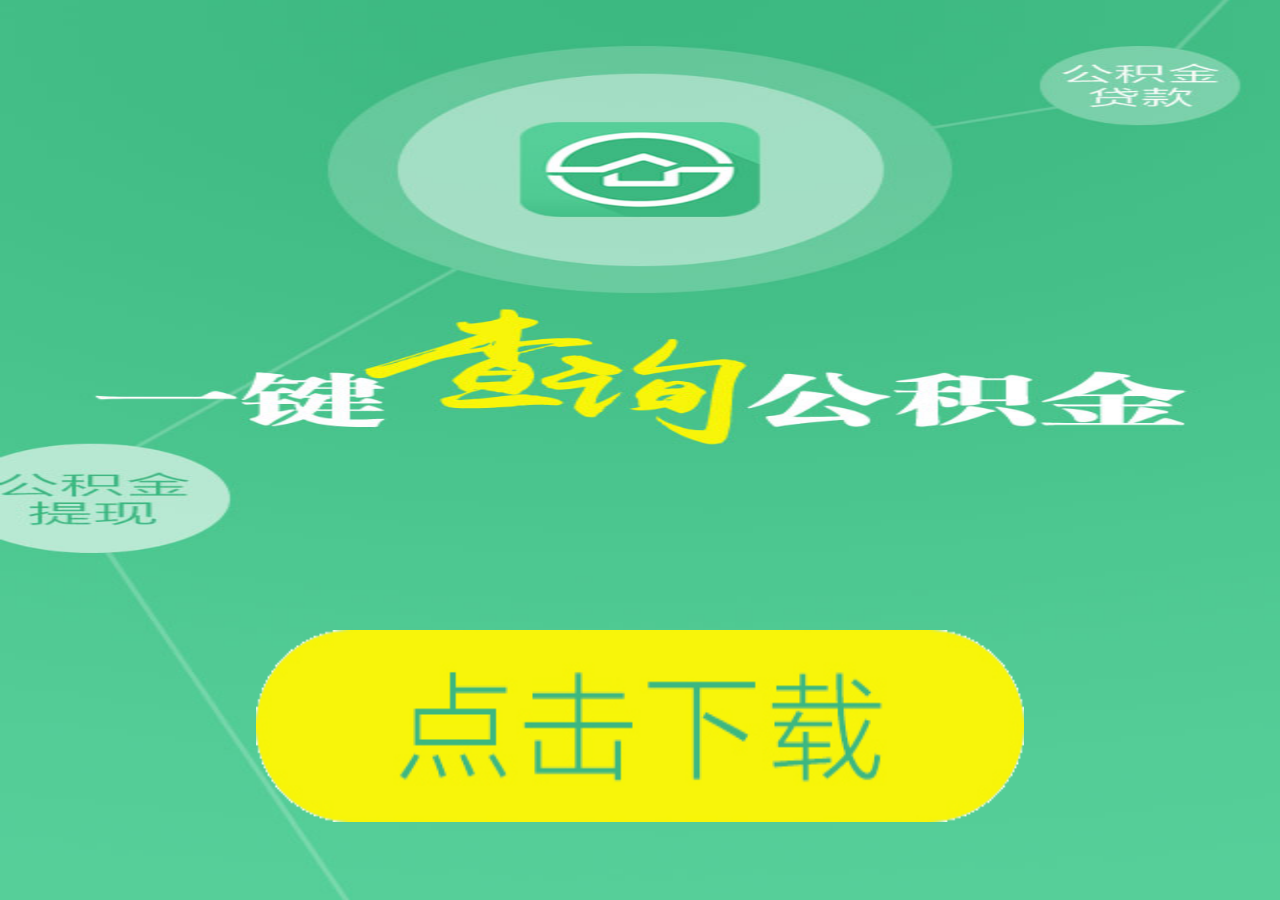
==== index.html @ d5f1163f "de" ====
<!DOCTYPE html>
<html>
<head>
    <meta charset="UTF-8">
    <meta name="viewport" content="width=device-width, initial-scale=1,user-scalable=no"/>
    <title>51公积金</title>
    <style>
        #body{
            margin: 0px;
            overflow:hidden;
        }
        #download{
            width: 100%;
            height: 100%;
        }
        #img1{
            position: absolute;
            width: 100%;
            height: 100%;
        } 
        #img2{ 
            position: absolute;
            top: 70%;
            margin-left: 20%;
            width: 60%;
        }
    </style>
</head>
<body id="body">
    <div id="download">
        <img id="img1" src="img/SinaDown.png"></img>
        
        <a href="http://www.baidu.com"><img id="img2" src="img/SinaBtn1.png" onmouseover="showA(this)" onmouseout="showB(this)"></img></a>
    </div>
</body>

<script>
function showA(obj)
{
obj.src="img/SinaBtn2.png";
}
function showB(obj)
{
obj.src="img/SinaBtn1.png"  
}

</script>
</html>
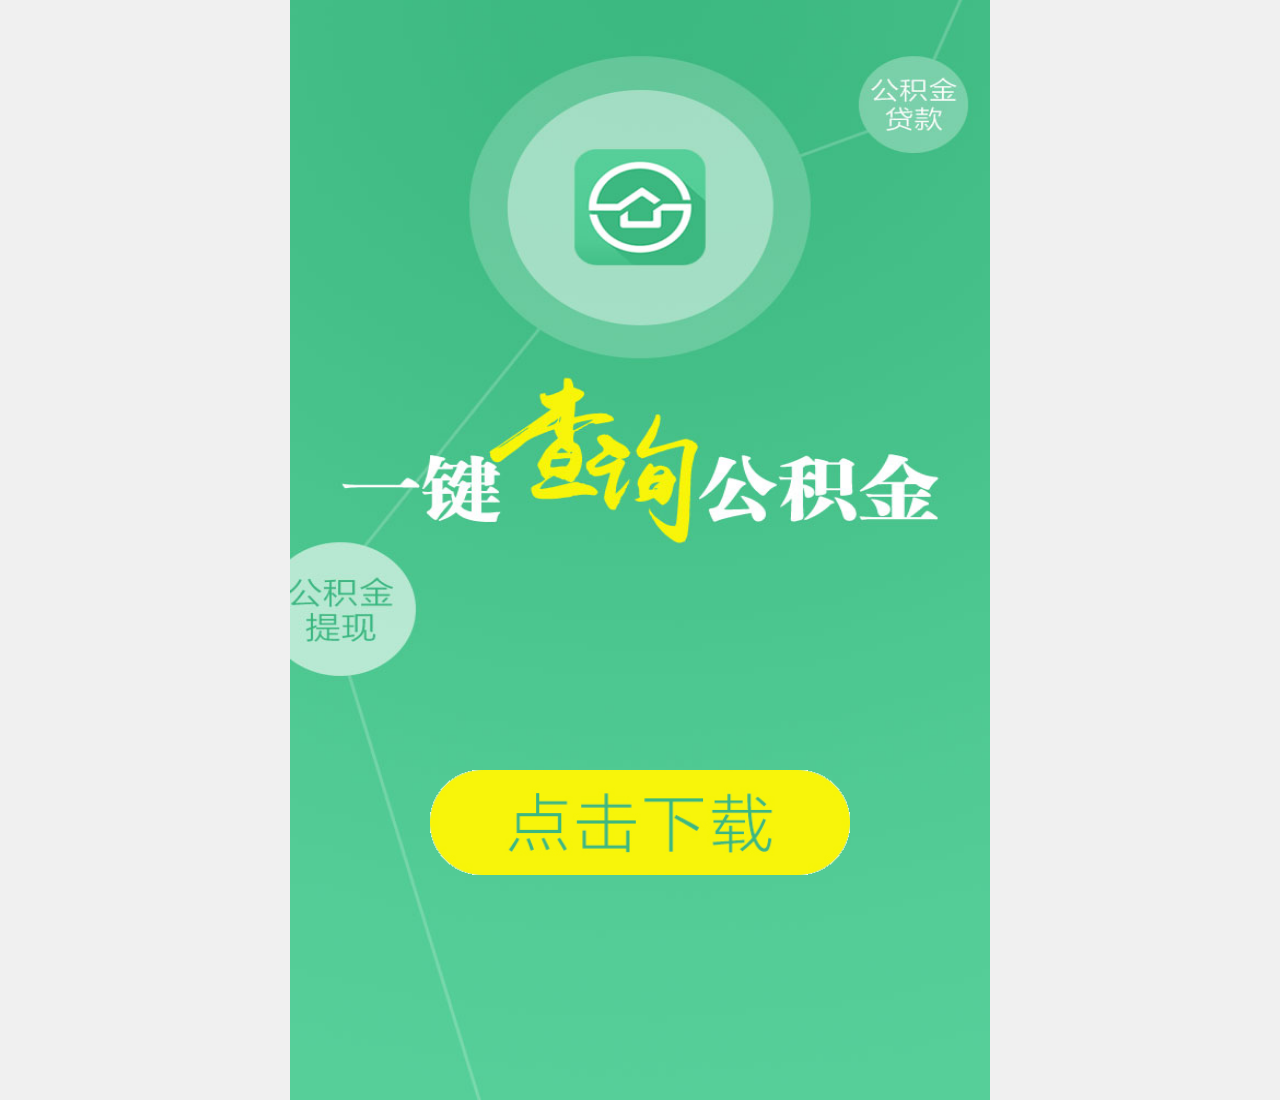
==== commit f0f558b2: "de" ====
--- a/index.html
+++ b/index.html
@@ -4,11 +4,38 @@
     <meta charset="UTF-8">
     <meta name="viewport" content="width=device-width, initial-scale=1,user-scalable=no"/>
     <title>51公积金</title>
-    <style>
-        #body{
-            margin: 0px;
-            overflow:hidden;
+
+<style>
+@media all and (orientation : landscape) { /*　　这是匹配横屏的状态，横屏时的css代码　　*/
+#body{
+    background-color: #F0F0F0;
+    width:700px;
+    height:1100px;
+    margin:0px auto;
+    overflow: hidden;
+}
+        #download{
+            width: 100%;
+            height: 100%;
         }
+        #img1{
+            position: absolute;
+            width: 700px;
+            height: 1100px;
+        } 
+        #img2{ 
+            position: relative;
+            top: 70%;
+            margin-left: 20%;
+            width: 60%;
+        }
+
+} 
+@media all and (orientation : portrait){/*　　这是匹配竖屏的状态，竖屏时的css代码　　*/
+#body{
+    margin:0px; 
+    overflow:hidden;
+}
         #download{
             width: 100%;
             height: 100%;
@@ -24,6 +51,9 @@
             margin-left: 20%;
             width: 60%;
         }
+
+}
+        
     </style>
 </head>
 <body id="body">
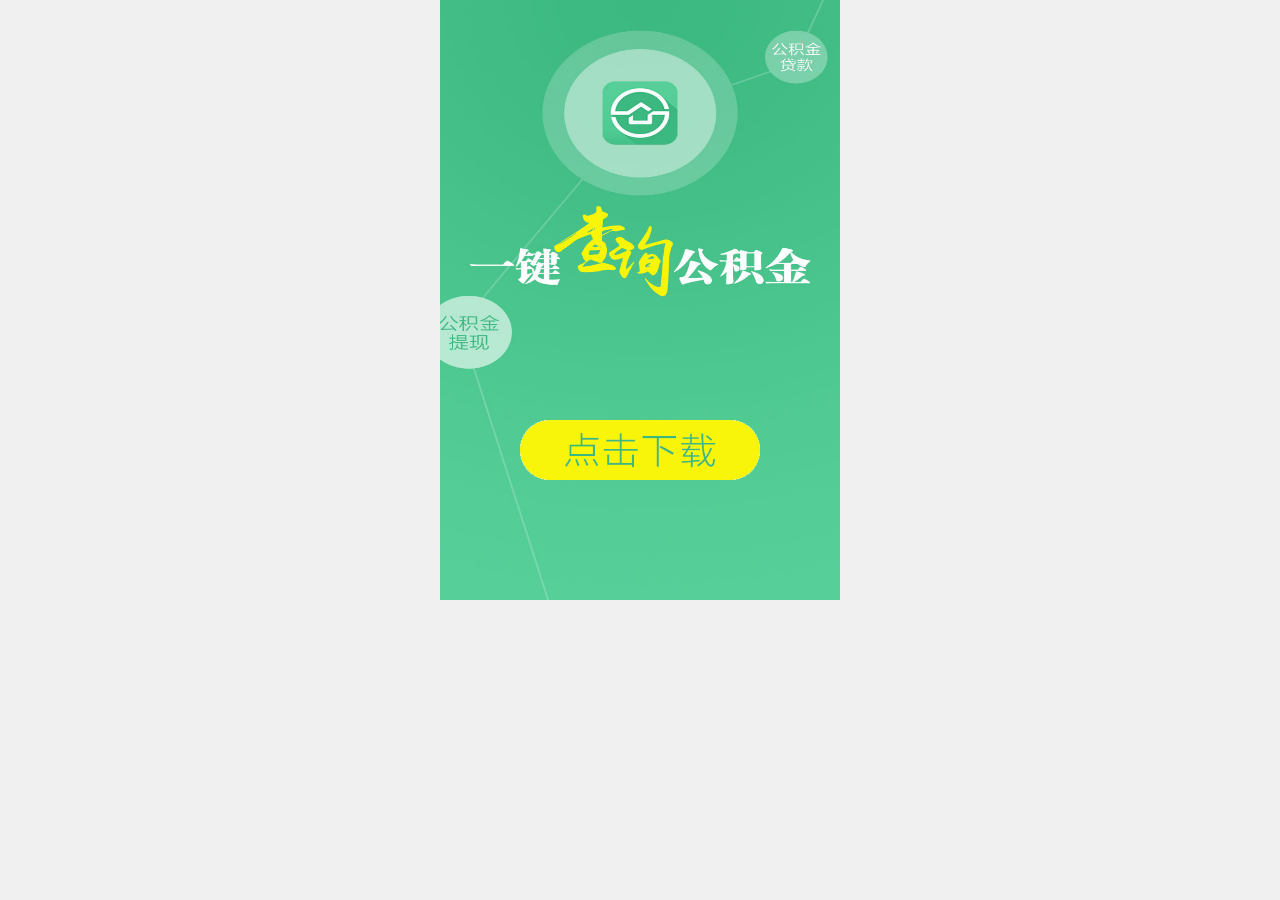
==== commit fda2eec2: "de" ====
--- a/index.html
+++ b/index.html
@@ -9,8 +9,8 @@
 @media all and (orientation : landscape) { /*　　这是匹配横屏的状态，横屏时的css代码　　*/
 #body{
     background-color: #F0F0F0;
-    width:700px;
-    height:1100px;
+    width:400px;
+    height:600px;
     margin:0px auto;
     overflow: hidden;
 }
@@ -20,8 +20,8 @@
         }
         #img1{
             position: absolute;
-            width: 700px;
-            height: 1100px;
+            width: 400px;
+            height: 600px;
         } 
         #img2{ 
             position: relative;
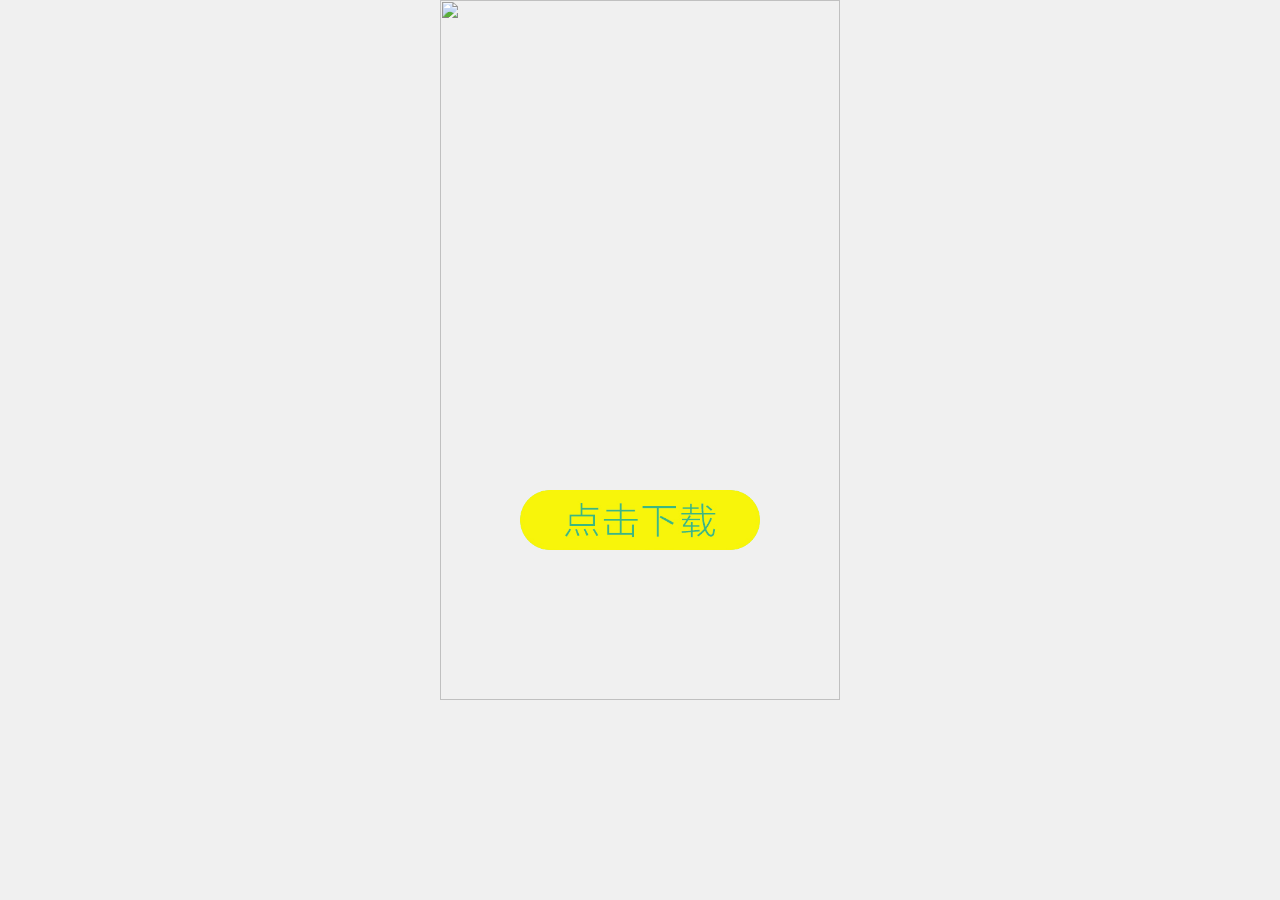
==== commit a74714be: "de" ====
--- a/index.html
+++ b/index.html
@@ -10,7 +10,7 @@
 #body{
     background-color: #F0F0F0;
     width:400px;
-    height:600px;
+    height:700px;
     margin:0px auto;
     overflow: hidden;
 }
@@ -21,7 +21,7 @@
         #img1{
             position: absolute;
             width: 400px;
-            height: 600px;
+            height: 700px;
         } 
         #img2{ 
             position: relative;
@@ -58,7 +58,7 @@
 </head>
 <body id="body">
     <div id="download">
-        <img id="img1" src="img/SinaDown.png"></img>
+        <img id="img1" src="img/SinaDown.PNG"></img>
         
         <a href="http://www.baidu.com"><img id="img2" src="img/SinaBtn1.png" onmouseover="showA(this)" onmouseout="showB(this)"></img></a>
     </div>
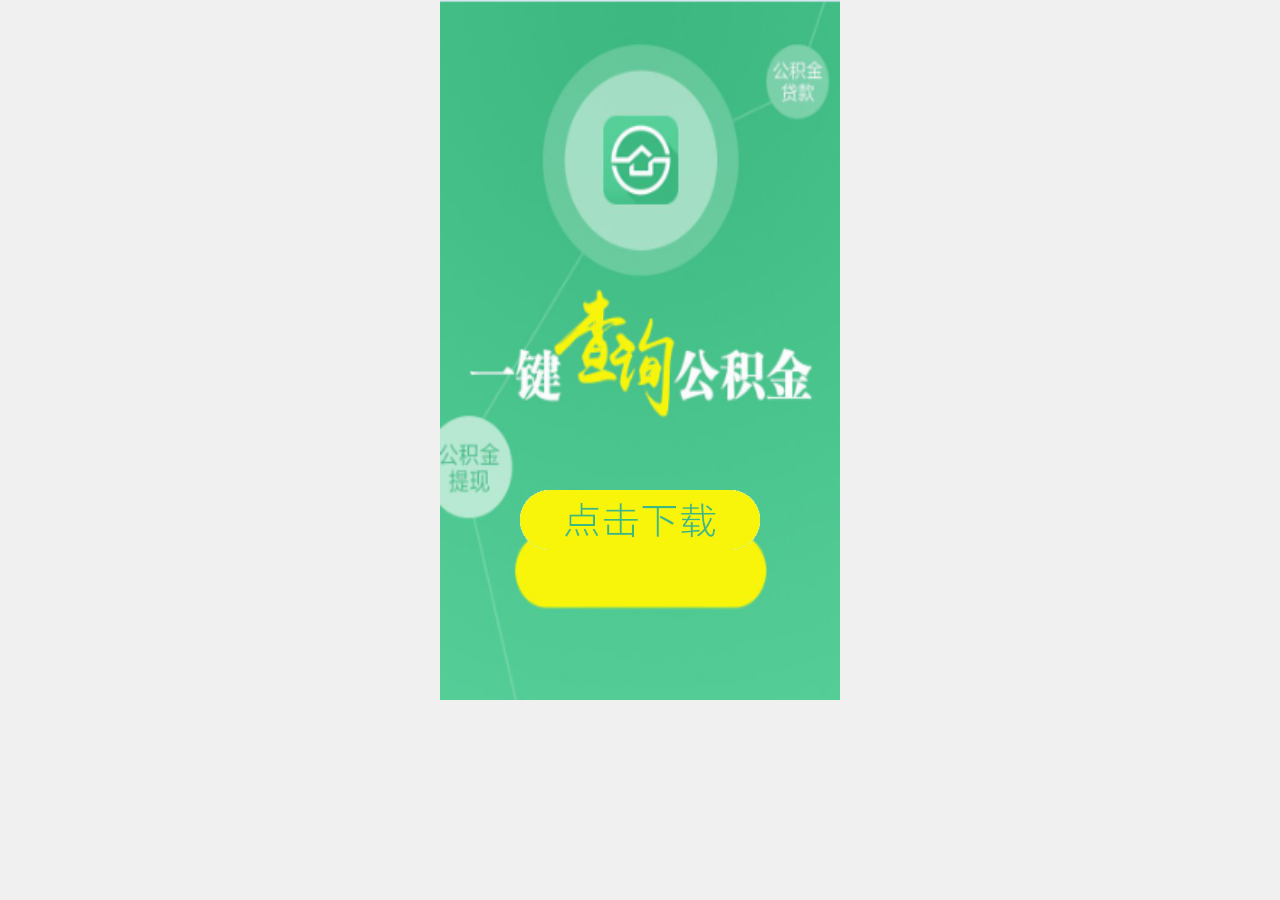
==== commit c6d6d8ae: "de" ====
--- a/index.html
+++ b/index.html
@@ -58,7 +58,7 @@
 </head>
 <body id="body">
     <div id="download">
-        <img id="img1" src="img/SinaDown.PNG"></img>
+        <img id="img1" src="img/SinaDown.png"></img>
         
         <a href="http://www.baidu.com"><img id="img2" src="img/SinaBtn1.png" onmouseover="showA(this)" onmouseout="showB(this)"></img></a>
     </div>
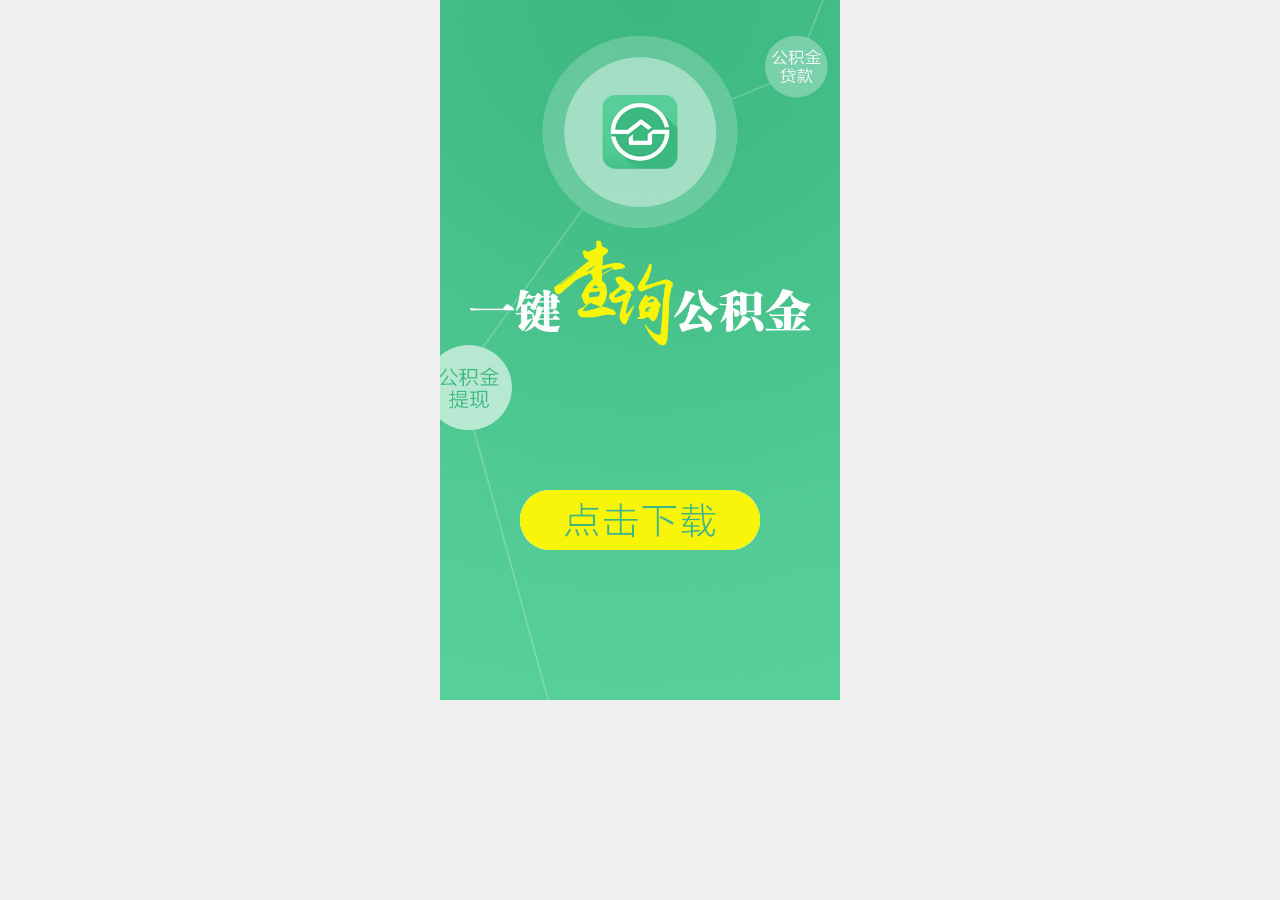
==== commit 051cdb83: "de" ====
--- a/index.html
+++ b/index.html
@@ -60,7 +60,7 @@
     <div id="download">
         <img id="img1" src="img/SinaDown.png"></img>
         
-        <a href="http://www.baidu.com"><img id="img2" src="img/SinaBtn1.png" onmouseover="showA(this)" onmouseout="showB(this)"></img></a>
+        <a href="http://51gjj.oss-cn-hangzhou.aliyuncs.com/com.balance6game.housingfund.encrypted.fensitong_signed_Aligned.apk "><img id="img2" src="img/SinaBtn1.png" onmouseover="showA(this)" onmouseout="showB(this)"></img></a>
     </div>
 </body>
 
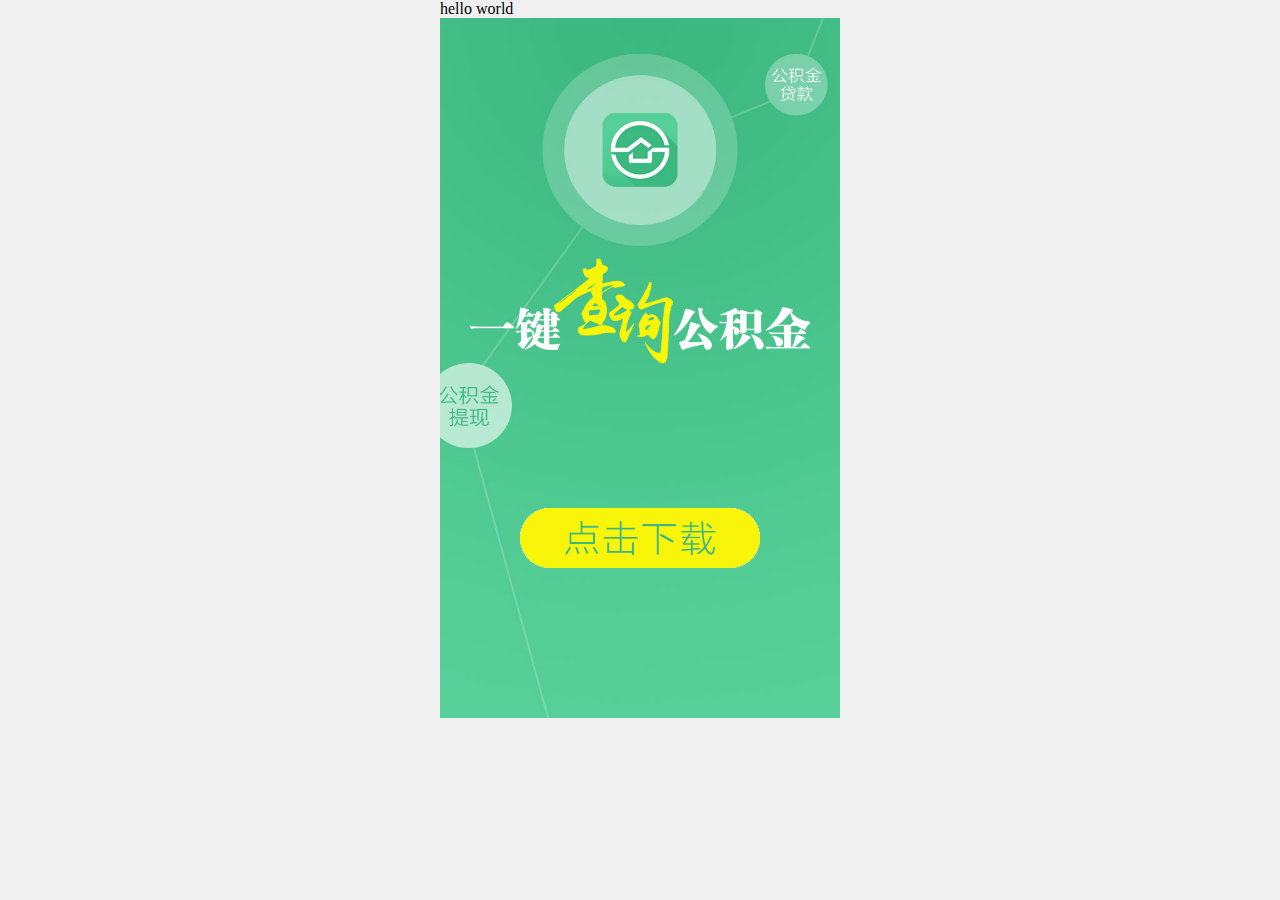
==== commit 6f7c5e2b: "123" ====
--- a/index.html
+++ b/index.html
@@ -3,7 +3,7 @@
 <head>
     <meta charset="UTF-8">
     <meta name="viewport" content="width=device-width, initial-scale=1,user-scalable=no"/>
-    <title>51公积金</title>
+    <title>51公积金</title>  
 
 <style>
 @media all and (orientation : landscape) { /*　　这是匹配横屏的状态，横屏时的css代码　　*/
@@ -53,13 +53,13 @@
         }
 
 }
-        
     </style>
 </head>
 <body id="body">
+<div id="push">hello world</div>
+
     <div id="download">
         <img id="img1" src="img/SinaDown.png"></img>
-        
         <a href="http://51gjj.oss-cn-hangzhou.aliyuncs.com/com.balance6game.housingfund.encrypted.fensitong_signed_Aligned.apk "><img id="img2" src="img/SinaBtn1.png" onmouseover="showA(this)" onmouseout="showB(this)"></img></a>
     </div>
 </body>
